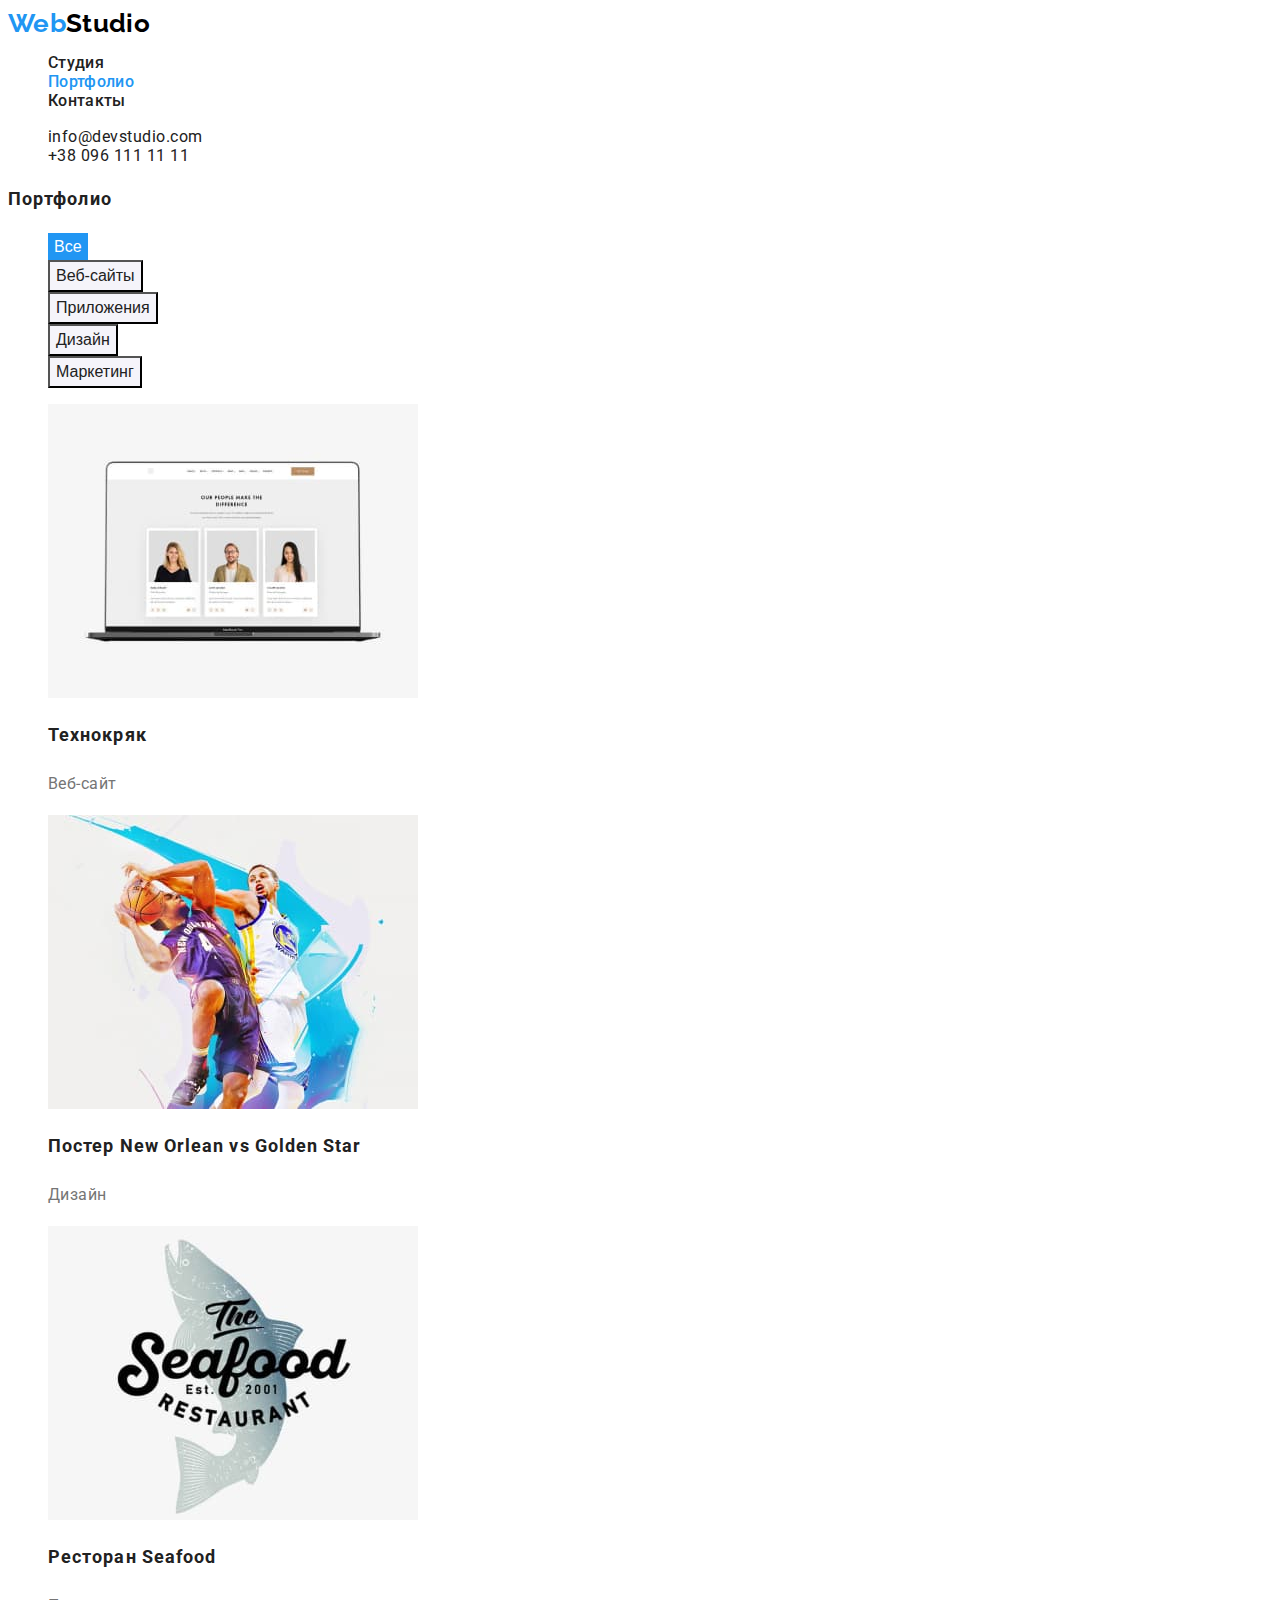
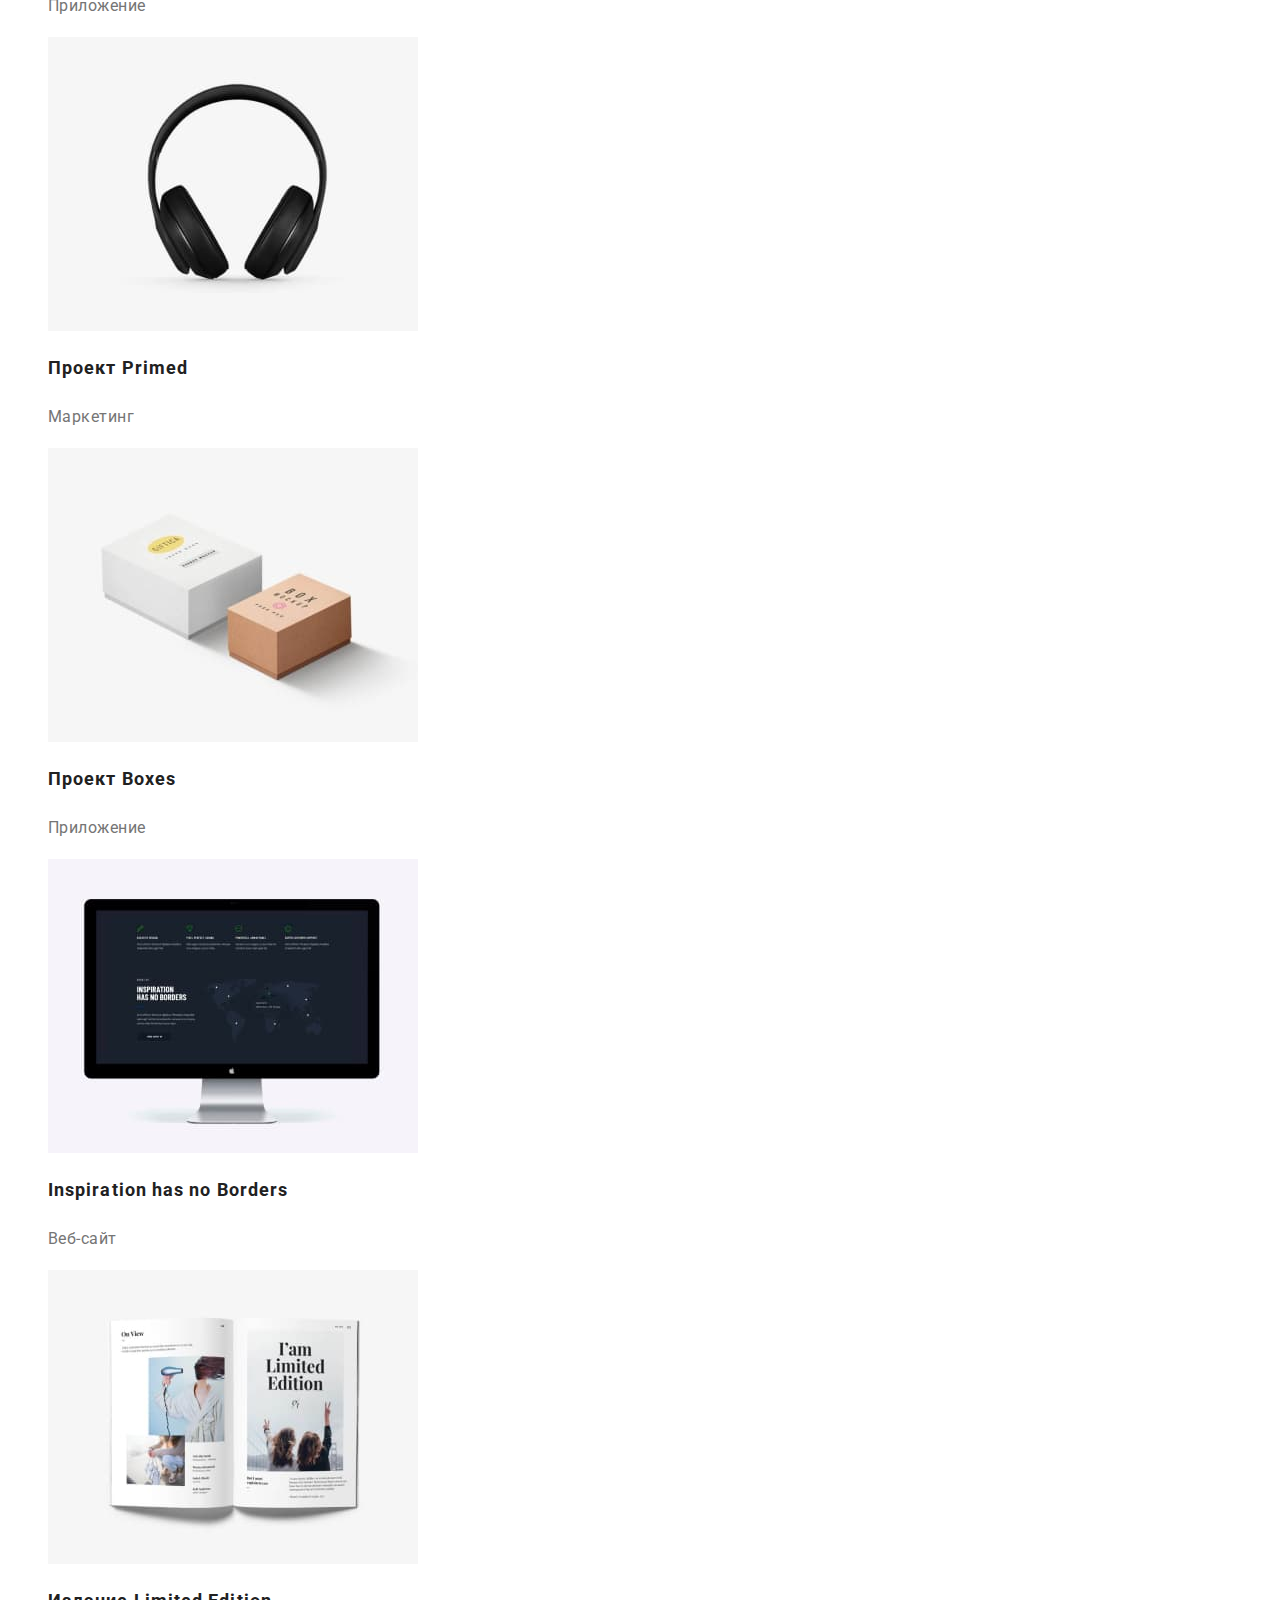
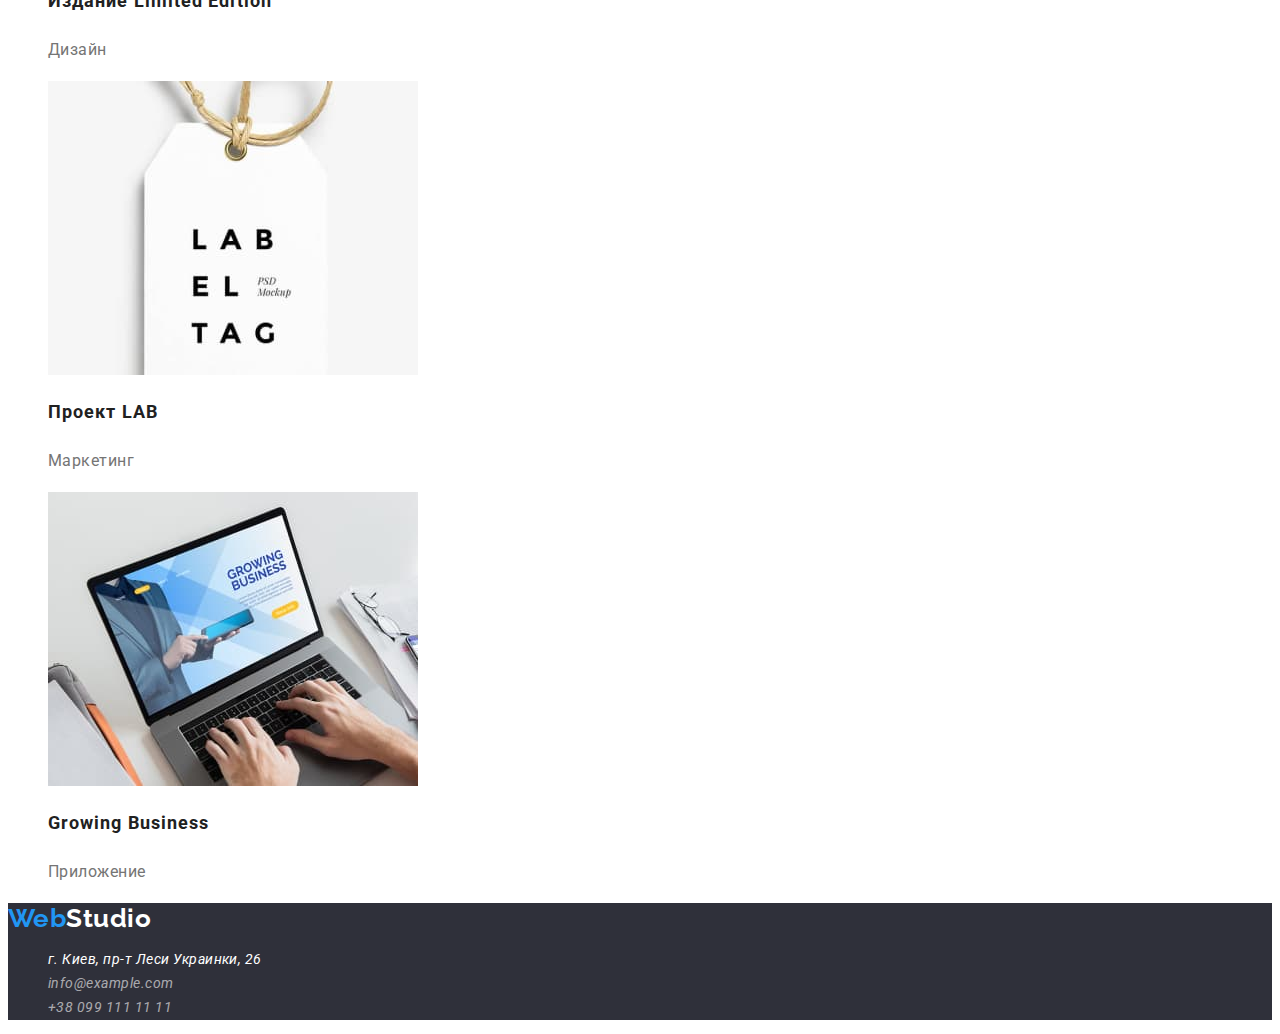
==== portfolio.html @ 82cb1a09 "v1" ====
<!DOCTYPE html>
<html lang="ru">
  <head>
    <meta charset="UTF-8" />
    <meta http-equiv="X-UA-Compatible" content="IE=edge" />
    <meta name="viewport" content="width=device-width, initial-scale=1.0" />
    <title>Document</title>
    <!-- <link rel="preconnect" href="https://fonts.googleapis.com" />
    <link rel="preconnect" href="https://fonts.gstatic.com" crossorigin /> -->
    <link
      href="https://fonts.googleapis.com/css2?family=Raleway:wght@700&family=Roboto:wght@400;500;700;900&display=swap"
      rel="stylesheet"
    />
    <link rel="stylesheet" href="./css/style.css" />
  </head>

  <body>
    <header>
      <nav class="site-nav">
        <a href="./index.html" class="logo"><span class="accent">Web</span>Studio</a>
        <ul class="list">
          <li><a href="./index.html" class="link">Студия</a></li>
          <li><a href="./portfolio.html" class="link current">Портфолио</a></li>
          <li><a href="" class="link">Контакты</a></li>
        </ul>
      </nav>

      <ul class="contact list">
        <li>
          <a href="mailto:info@devstudio.com" class="link">info@devstudio.com</a>
        </li>
        <li><a href="tel:+380961111111" class="link">+38 096 111 11 11</a></li>
      </ul>
    </header>

    <main>
      <section class="portfolio">
        <h1 class="tittle">Портфолио</h1>
        <ul class="filter list">
          <li><button type="button" class="button current">Все</button></li>
          <li><button type="button" class="button">Веб-сайты</button></li>
          <li><button type="button" class="button">Приложения</button></li>
          <li><button type="button" class="button">Дизайн</button></li>
          <li><button type="button" class="button">Маркетинг</button></li>
        </ul>

        <ul class="list">
          <li>
            <a href="" class="link">
              <img src="./images/tehnokryak.jpg" alt="Технокряк" width="370" />
              <h2 class="tittle">Технокряк</h2>
              <p class="text">Веб-сайт</p>
            </a>
          </li>
          <li>
            <a href="" class="link">
              <img
                src="./images/poster-new-orlean-vs-golden-star.jpg"
                alt="Постер New Orlean vs Golden Star"
                width="370"
              />
              <h2 class="tittle">Постер New Orlean vs Golden Star</h2>
              <p class="text">Дизайн</p>
            </a>
          </li>
          <li>
            <a href="" class="link">
              <img src="./images/restoran-seafood.jpg" alt="Ресторан Seafood" width="370" />
              <h2 class="tittle">Ресторан Seafood</h2>
              <p class="text">Приложение</p>
            </a>
          </li>
          <li>
            <a href="" class="link">
              <img src="./images/project-prime.jpg" alt="Проект Primed" width="370" />
              <h2 class="tittle">Проект Primed</h2>
              <p class="text">Маркетинг</p>
            </a>
          </li>
          <li>
            <a href="" class="link">
              <img src="./images/project-boxes.jpg" alt="Проект Boxesd" width="370" />
              <h2 class="tittle">Проект Boxes</h2>
              <p class="text">Приложение</p>
            </a>
          </li>
          <li>
            <a href="" class="link">
              <img
                src="./images/inspiration-has-no-border.jpg"
                alt="Inspiration has no Borders"
                width="370"
              />
              <h2 class="tittle">Inspiration has no Borders</h2>
              <p class="text">Веб-сайт</p>
            </a>
          </li>
          <li>
            <a href="" class="link">
              <img
                src="./images/izdanie-limited-edition.jpg"
                alt="Издание Limited Edition"
                width="370"
              />
              <h2 class="tittle">Издание Limited Edition</h2>
              <p class="text">Дизайн</p>
            </a>
          </li>
          <li>
            <a href="" class="link">
              <img src="./images/project-lab.jpg" alt="Проект LAB" width="370" />
              <h2 class="tittle">Проект LAB</h2>
              <p class="text">Маркетинг</p>
            </a>
          </li>
          <li>
            <a href="" class="link">
              <img src="./images/growing-business.jpg" alt="Growing Business" width="370" />
              <h2 class="tittle">Growing Business</h2>
              <p class="text">Приложение</p>
            </a>
          </li>
        </ul>
      </section>
    </main>

    <footer>
      <a href="./index.html" class="logo"><span class="accent">Web</span>Studio</a>
      <address class="address">
        <ul class="list">
          <li>
            <a href="https://goo.gl/maps/WHBGWg1it3eYbs4MA" class="link map" target="_blank"
              >г. Киев, пр-т Леси Украинки, 26</a
            >
          </li>
          <li><a href="mailto:info@example.com" class="link">info@example.com</a><br /></li>
          <li><a href="tel:+380991111111" class="link">+38 099 111 11 11</a></li>
        </ul>
      </address>
    </footer>
  </body>
</html>
---- css/style.css ----
/* Logo- Raleway w:700 s:26 hl:30.52 coor:#2196F3 #000000
          Oleo Script w:400 s:26 lh:35.96 color:#FFFFFF
Основной шрифт текста - Roboto w:400 s:14 color:#757575 
H1 - Roboto w:900 s:44px lh:60px color:#ffffff
H2 - Roboto w700 s:36 lh:42.19 color:#212121
H3 - Roboto w700 s14 color:#212121
active color - 

*/
:root {
  --main-text-color: #757575;
  --main-tittle-color: #212121;
  --main-active-color: #2196f3;
  --main-bg-color: #ffffff;
  --sec-bg: #2f303a;
  --footer-main-color: #ffffff;
  --footer-sec-color: rgba(255, 255, 255, 0.6);
  --filter-bt-bg: #f5f4fa;
}
.link {
  text-decoration: none;
}
.tittle {
  color: ;
}
body {
  font-family: Roboto, sans-serif;
  color: var(--main-text-color);
  letter-spacing: 0.03em;
  background-color: var(--main-bg-color);
}
h1,
h2,
h3,
h4 {
  font-family: Roboto, sans-serif;
  /* size: 14px; */
  /* color: var(--mani-tittle-color); */
}
.accent {
  color: var(--main-active-color);
}

.list {
  list-style: none;
}
.link {
  text-decoration: none;
  color: inherit;
}
.tittle {
  color: var(--main-tittle-color);
  font-weight: 700;
}

.works .tittle,
.team .tittle {
  font-size: 36px;
  line-height: 1.17;
}

/* LOGO */
.logo {
  font-family: Raleway;
  font-weight: 700;
  font-size: 26px;
  line-height: 1.17;
  color: #000000;
  text-decoration: none;
}
/* .f-logo {
  color: #2196F3;
} */

/* a {
  text-decoration: none;
} */

/* nav */
.site-nav {
  font-weight: 500;
  size: 14px;
  line-height: 1.17;
  letter-spacing: 0.02em;
  color: var(--main-tittle-color);
}
.site-nav .link:hover,
.site-nav .link:focus {
  color: var(--main-active-color);
}

.site-nav .link {
  text-decoration: none;
}

.site-nav .link.current {
  color: var(--main-active-color);
}

/* nav contact  */
.contact .link {
  color: var(--main-tittle-color);
}
.contact .link:hover,
.contact .link:focus {
  color: var(--main-active-color);
}

.heroes {
  background-color: var(--sec-bg);
  /* color: var(--footer-main-color); */
  letter-spacing: 0.06em;
}
.heroes .tittle,
.heroes .button {
  color: var(--footer-main-color);
  letter-spacing: 0.06em;
}

.heroes .tittle {
  text-transform: uppercase;
  font-weight: 900;
  font-size: 44px;
  line-height: 1.36;
  /* letter-spacing: 0.06em; */

  /* text-align: center; */
}
.heroes .button,
.portfolio .button.current {
  color: var(--footer-main-color);
  background-color: var(--main-active-color);
  border: none;
}
.heroes .button {
  font-weight: 700;
  font-size: 16px;
  line-height: 1.88;
  /* letter-spacing: 0.06em; */

  /* display: flex;
  align-items: center;
  text-align: center; */
}

/* benefits */
/* .benefits .tittle{
  color: var(--main-tittle-color);
} */
.benefits .list-tittle {
  color: var(--main-tittle-color);
  /* font-weight: 700; */
  font-size: 14px;
  line-height: 1.14;
  text-transform: uppercase;
}
.list .text {
  font-size: 14px;
  line-height: 1.71;
}

/* Чем мы занимаемся */

/* Наша комманда */
.team .tittle {
  font-weight: 700;
  font-size: 36px;
  line-height: 1.17;
}

.list .tittle,
.list .text {
  font-size: 16px;
  line-height: 1.17;
}

.list .tittle {
  font-weight: 500;
  /* font-size: 16px;
  line-height: 1.17; */
}
.list .text {
  font-weight: 400;
  /* font-size: 16px;
  line-height: 1.17; */
  /* identical to box height */
}
/* footer */
footer {
  background: var(--sec-bg);
  color: var(--footer-main-color);
  font-weight: 400;
  font-size: 14px;
  line-height: 1.71;
  /* or 171% */
}
footer .logo {
  color: var(--footer-main-color);
}
footer .link {
  color: var(--footer-sec-color);
}
footer .map {
  color: var(--footer-main-color);
}
/* .address .link {
  color: var(--mani-tittle-color);
} */
.address .link:hover,
.address .link:focus {
  color: var(--main-active-color);
}

/* Портфолио */
.portfolio .tittle {
  font-weight: 700;
  font-size: 18px;
  line-height: 2;
  letter-spacing: 0.06em;
}

.portfolio .button {
  color: var(--main-tittle-color);
  background: var(--filter-bt-bg);
  font-weight: 500;
  font-size: 16px;
  line-height: 1.62;
  /* text-align: center; */
}

.portfolio .text {
  color: var(--main-text-color);
  line-height: 30px;
  /* letter-spacing: 0.03em; */
}
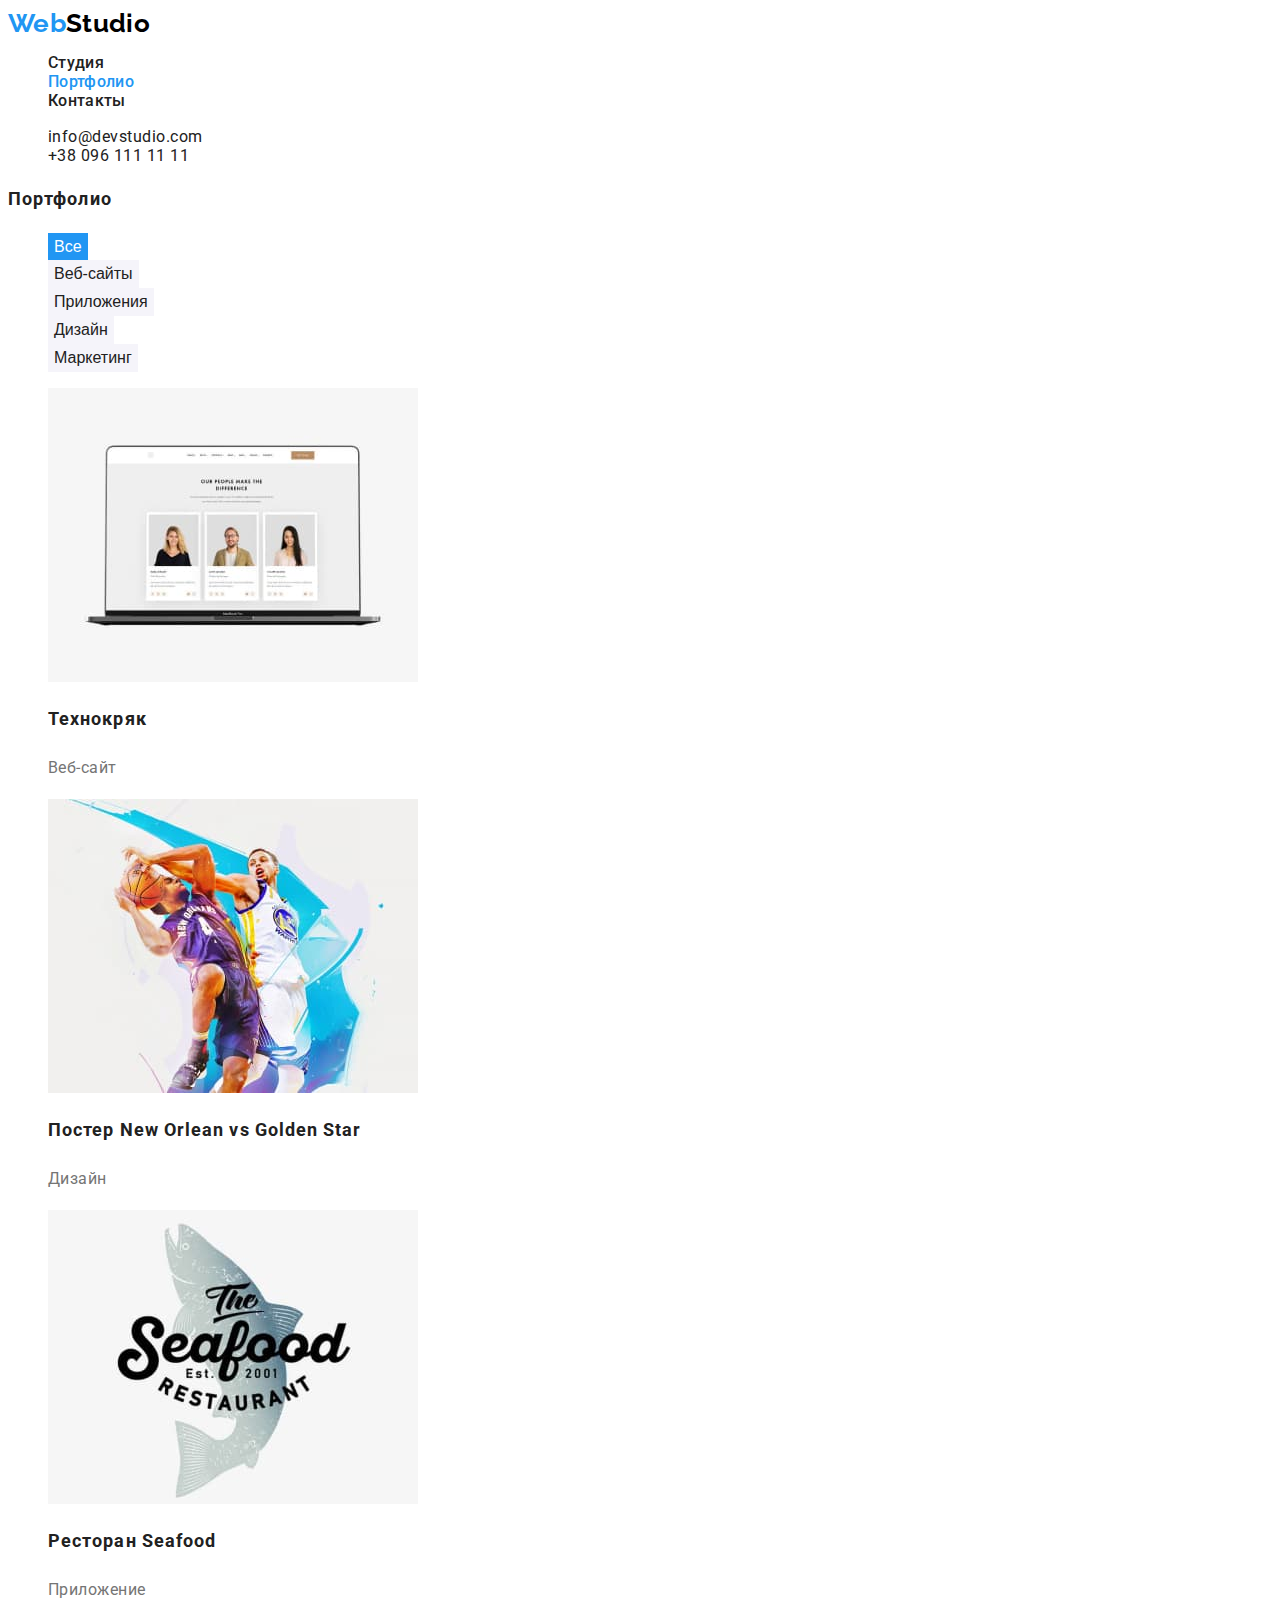
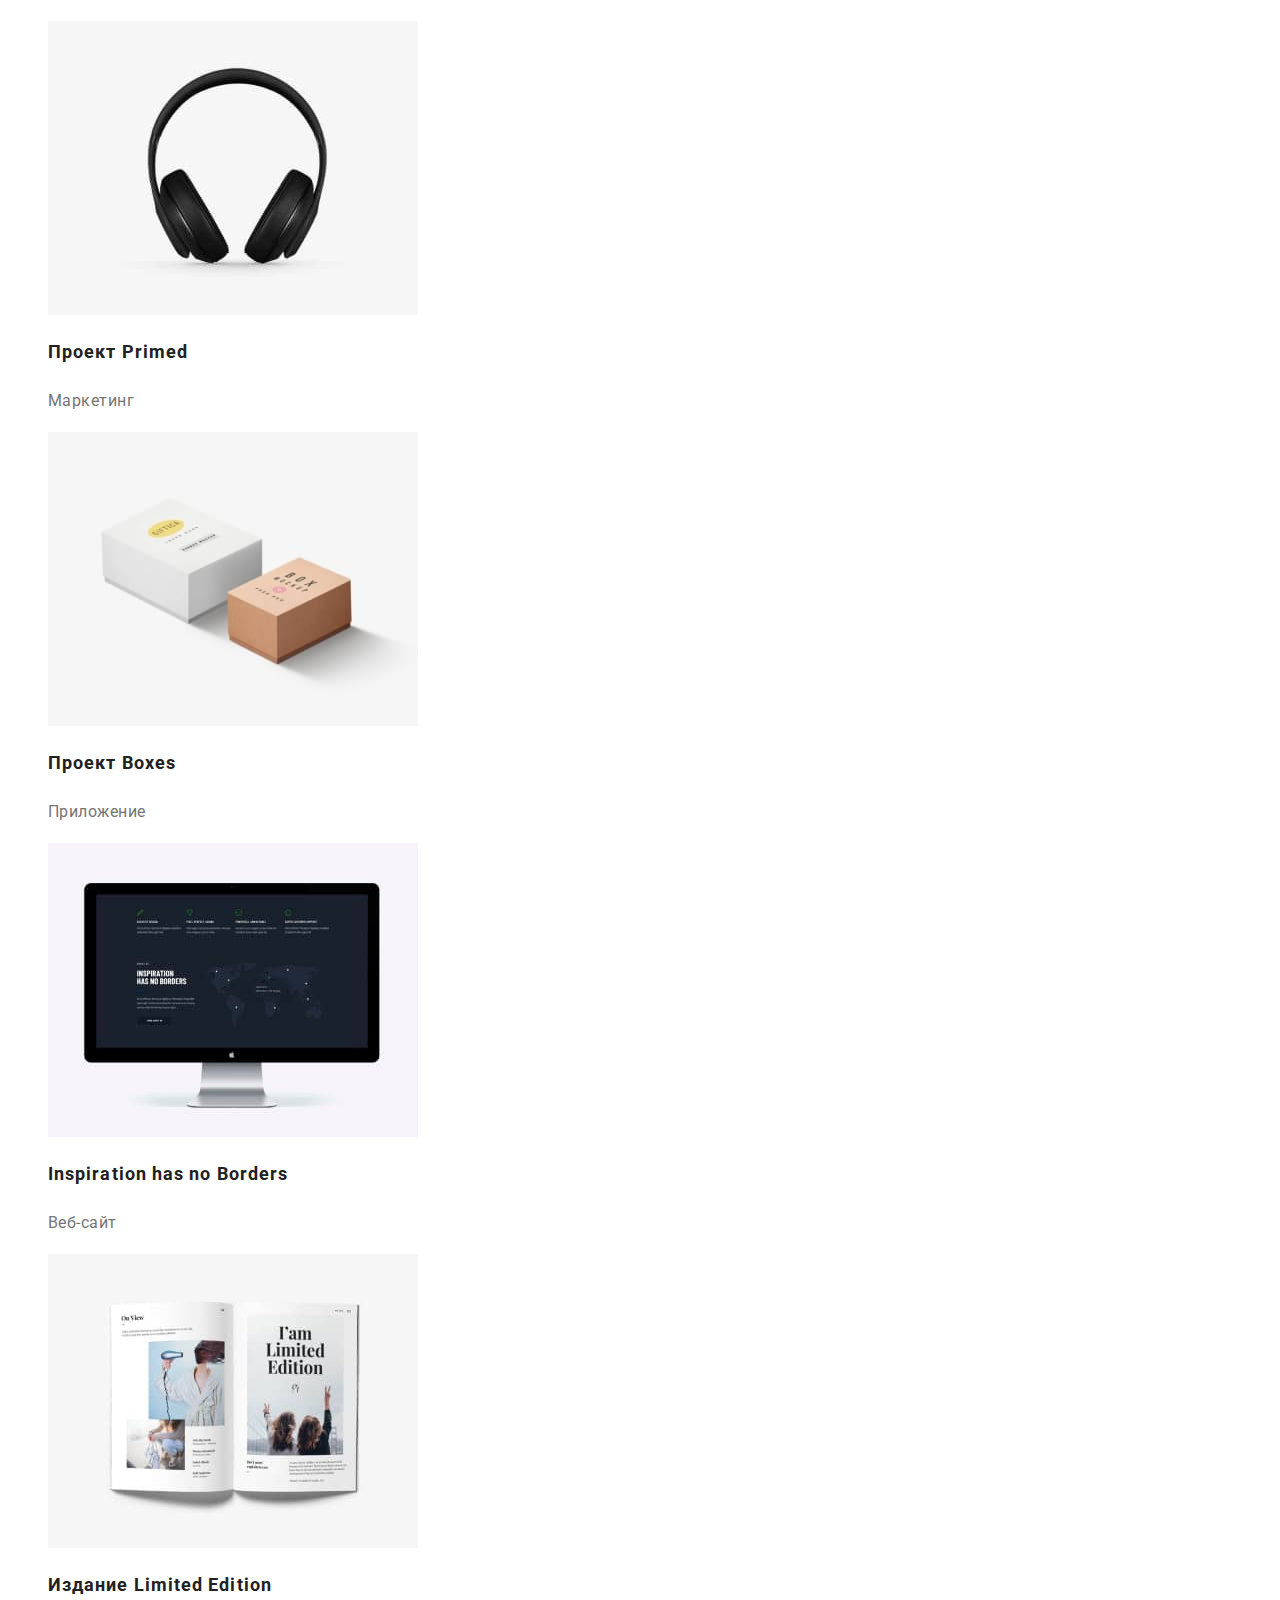
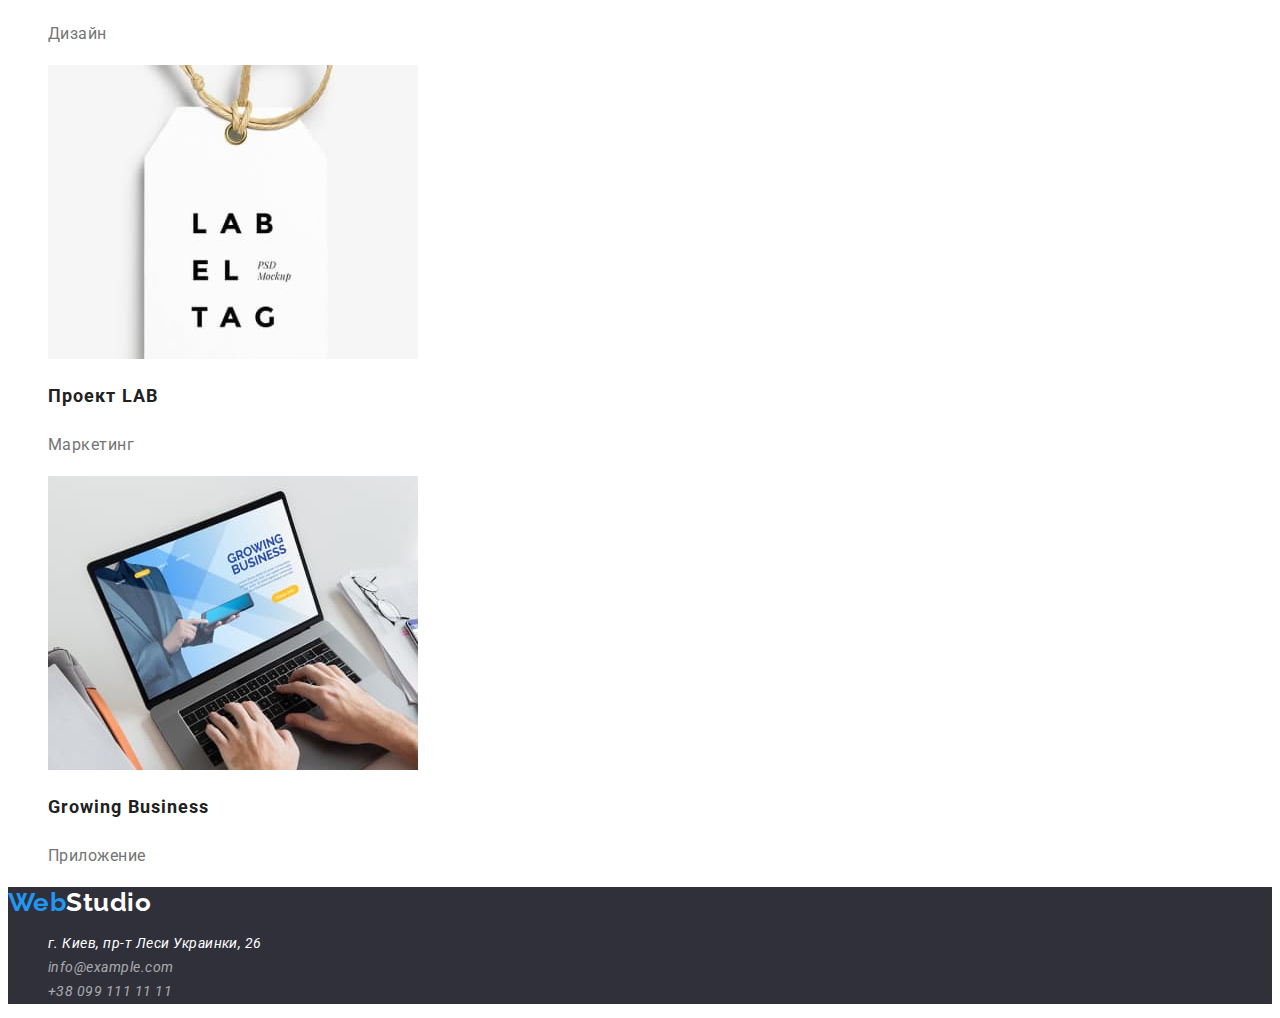
==== commit 72f11b1d: "button update" ====
--- a/portfolio.html
+++ b/portfolio.html
@@ -5,8 +5,6 @@
     <meta http-equiv="X-UA-Compatible" content="IE=edge" />
     <meta name="viewport" content="width=device-width, initial-scale=1.0" />
     <title>Document</title>
-    <!-- <link rel="preconnect" href="https://fonts.googleapis.com" />
-    <link rel="preconnect" href="https://fonts.gstatic.com" crossorigin /> -->
     <link
       href="https://fonts.googleapis.com/css2?family=Raleway:wght@700&family=Roboto:wght@400;500;700;900&display=swap"
       rel="stylesheet"
--- a/css/style.css
+++ b/css/style.css
@@ -21,7 +21,7 @@
   text-decoration: none;
 }
 .tittle {
-  color: ;
+  color: var(--main-tittle-color);
 }
 body {
   font-family: Roboto, sans-serif;
@@ -136,17 +136,10 @@
   font-weight: 700;
   font-size: 16px;
   line-height: 1.88;
-  /* letter-spacing: 0.06em; */
-
-  /* display: flex;
-  align-items: center;
-  text-align: center; */
 }
 
 /* benefits */
-/* .benefits .tittle{
-  color: var(--main-tittle-color);
-} */
+
 .benefits .list-tittle {
   color: var(--main-tittle-color);
   /* font-weight: 700; */
@@ -225,6 +218,7 @@
   font-weight: 500;
   font-size: 16px;
   line-height: 1.62;
+  border: none;
   /* text-align: center; */
 }
 
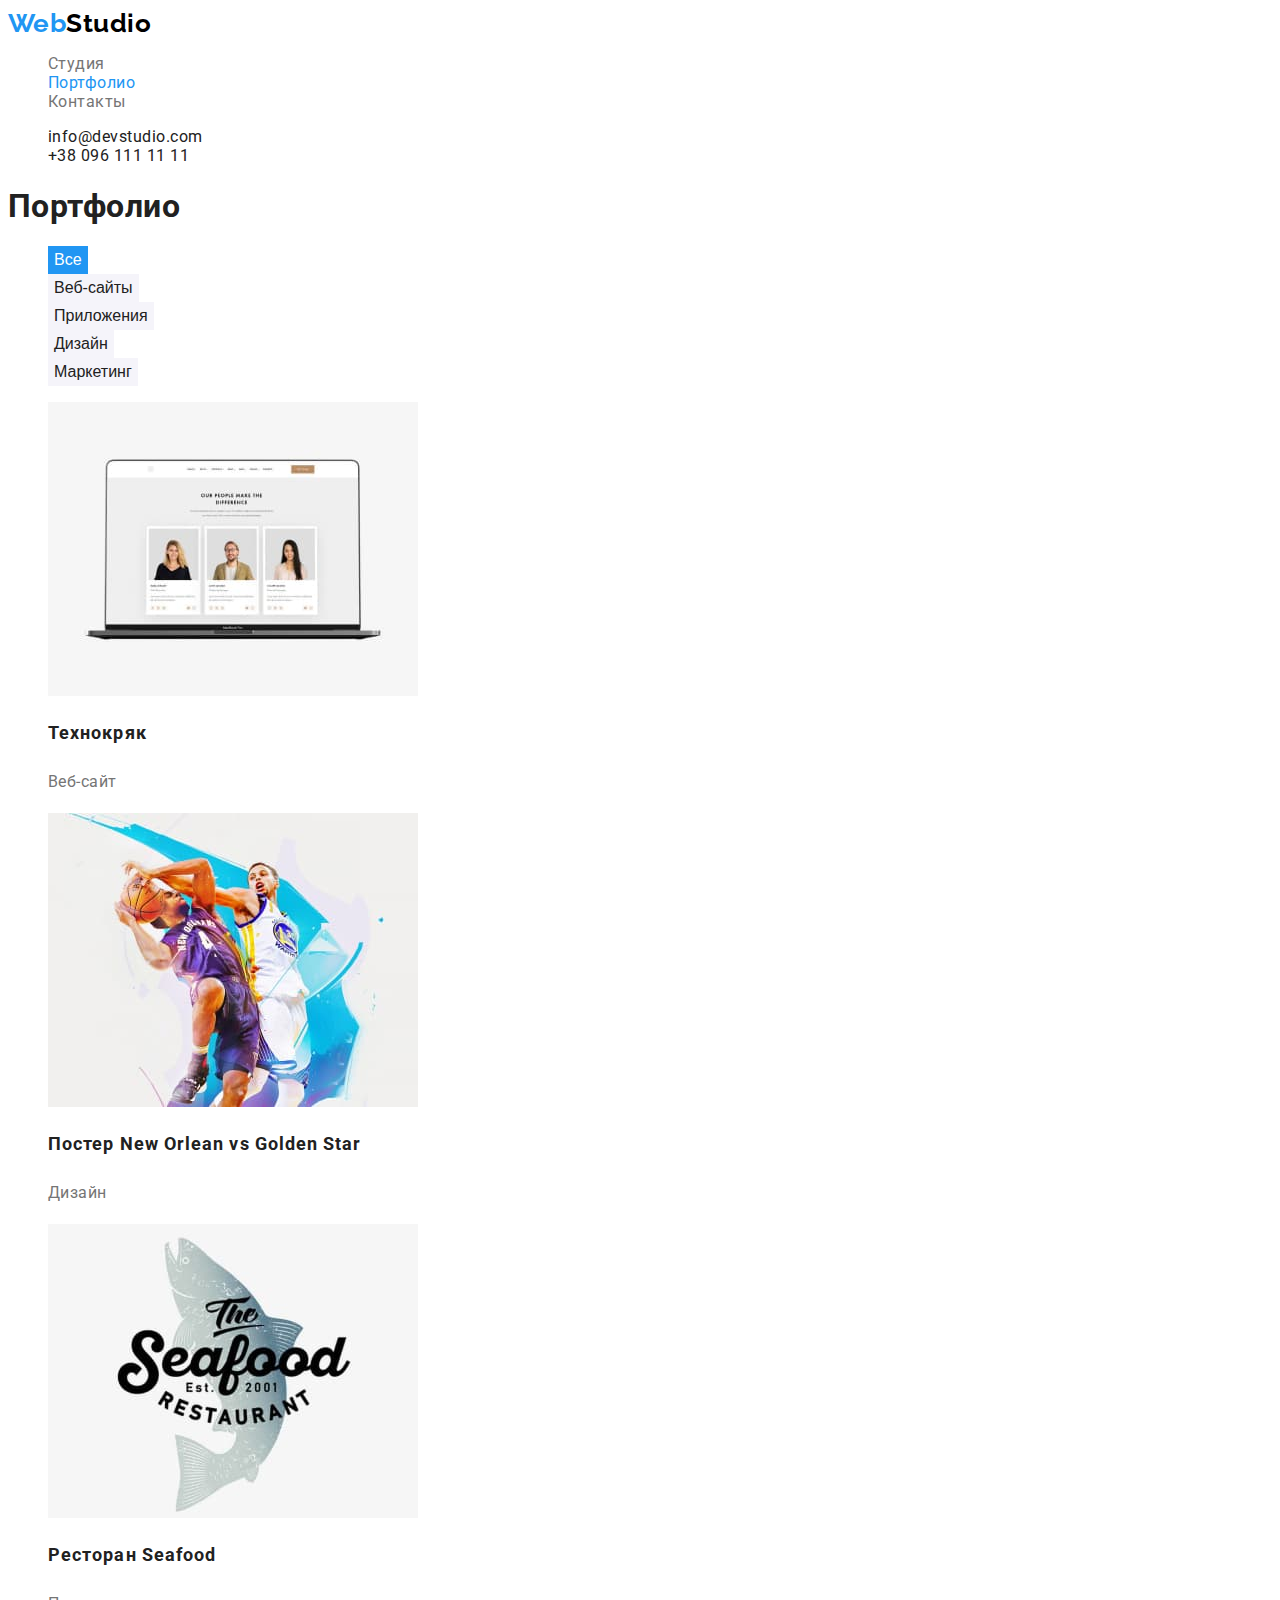
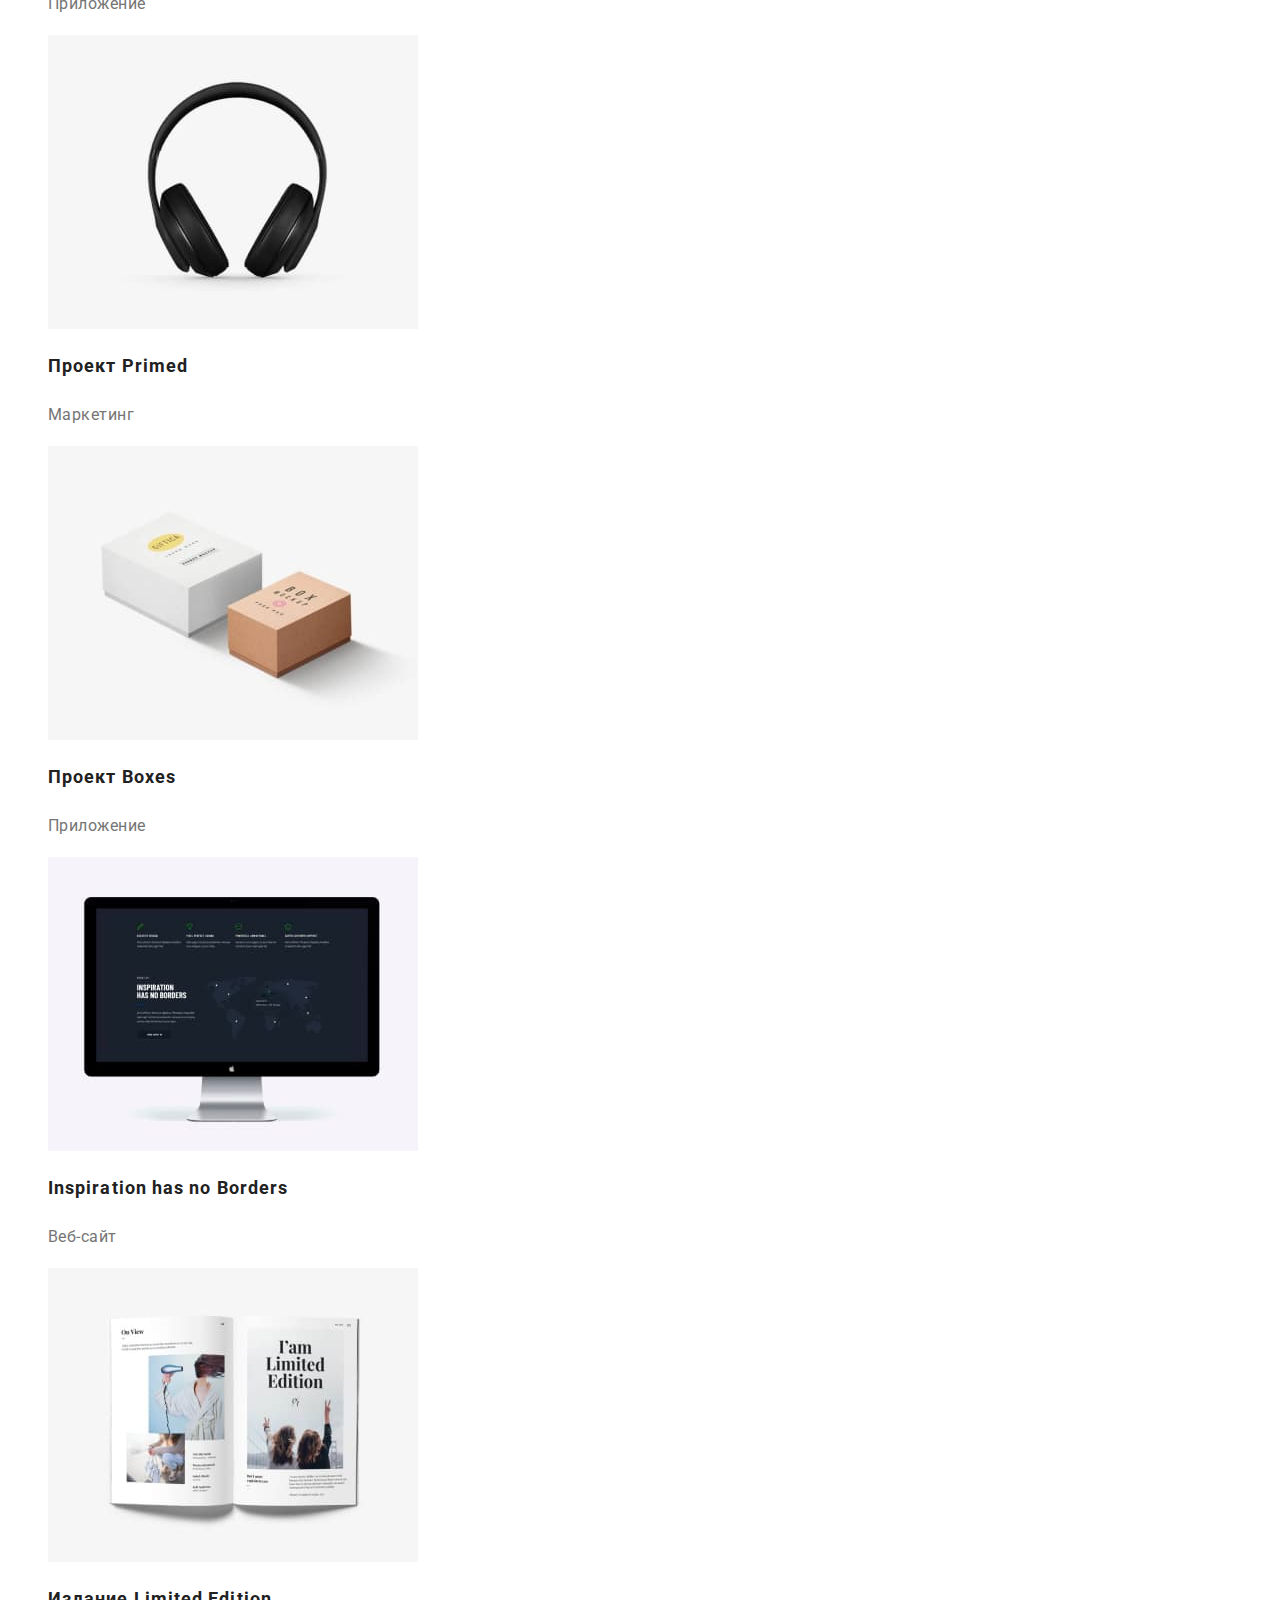
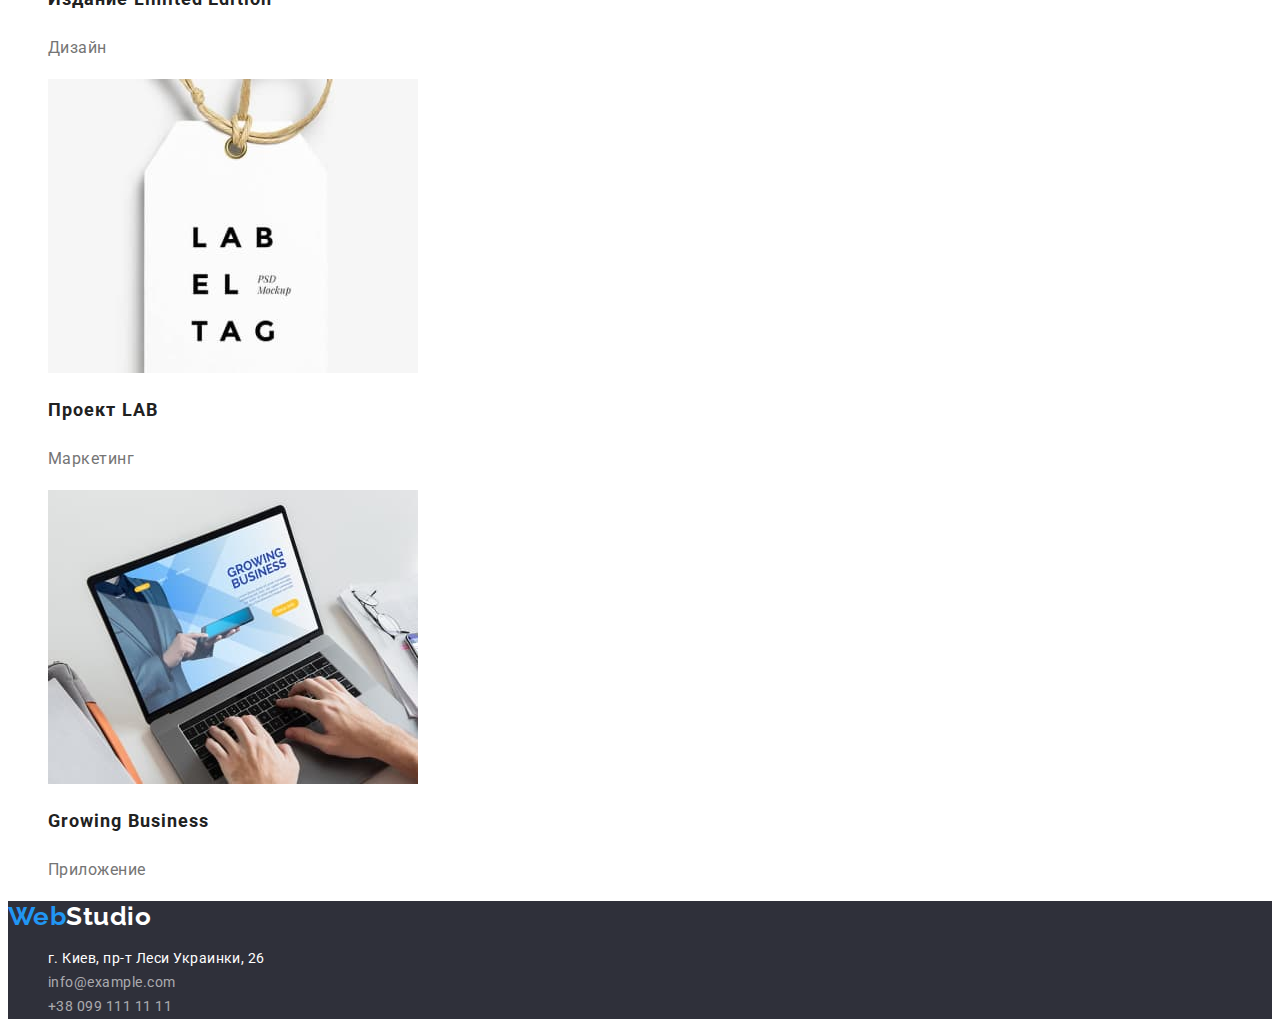
==== commit 47d00624: "v1.1" ====
--- a/portfolio.html
+++ b/portfolio.html
@@ -13,9 +13,9 @@
   </head>
 
   <body>
-    <header>
+    <header class="header">
       <nav class="site-nav">
-        <a href="./index.html" class="logo"><span class="accent">Web</span>Studio</a>
+        <a href="./index.html" class="logo"><span class="logo-first-color">Web</span>Studio</a>
         <ul class="list">
           <li><a href="./index.html" class="link">Студия</a></li>
           <li><a href="./portfolio.html" class="link current">Портфолио</a></li>
@@ -35,19 +35,19 @@
       <section class="portfolio">
         <h1 class="tittle">Портфолио</h1>
         <ul class="filter list">
-          <li><button type="button" class="button current">Все</button></li>
-          <li><button type="button" class="button">Веб-сайты</button></li>
-          <li><button type="button" class="button">Приложения</button></li>
-          <li><button type="button" class="button">Дизайн</button></li>
-          <li><button type="button" class="button">Маркетинг</button></li>
+          <li><button type="button" class="portfolio-button button current">Все</button></li>
+          <li><button type="button" class="portfolio-button button">Веб-сайты</button></li>
+          <li><button type="button" class="portfolio-button button">Приложения</button></li>
+          <li><button type="button" class="portfolio-button button">Дизайн</button></li>
+          <li><button type="button" class="portfolio-button button">Маркетинг</button></li>
         </ul>
 
         <ul class="list">
           <li>
             <a href="" class="link">
               <img src="./images/tehnokryak.jpg" alt="Технокряк" width="370" />
-              <h2 class="tittle">Технокряк</h2>
-              <p class="text">Веб-сайт</p>
+              <h2 class="portfolio-tittle tittle">Технокряк</h2>
+              <p class="portfolio-text">Веб-сайт</p>
             </a>
           </li>
           <li>
@@ -57,29 +57,29 @@
                 alt="Постер New Orlean vs Golden Star"
                 width="370"
               />
-              <h2 class="tittle">Постер New Orlean vs Golden Star</h2>
-              <p class="text">Дизайн</p>
+              <h2 class="portfolio-tittle tittle">Постер New Orlean vs Golden Star</h2>
+              <p class="portfolio-text">Дизайн</p>
             </a>
           </li>
           <li>
             <a href="" class="link">
               <img src="./images/restoran-seafood.jpg" alt="Ресторан Seafood" width="370" />
-              <h2 class="tittle">Ресторан Seafood</h2>
-              <p class="text">Приложение</p>
+              <h2 class="portfolio-tittle tittle">Ресторан Seafood</h2>
+              <p class="portfolio-text">Приложение</p>
             </a>
           </li>
           <li>
             <a href="" class="link">
               <img src="./images/project-prime.jpg" alt="Проект Primed" width="370" />
-              <h2 class="tittle">Проект Primed</h2>
-              <p class="text">Маркетинг</p>
+              <h2 class="portfolio-tittle tittle">Проект Primed</h2>
+              <p class="portfolio-text">Маркетинг</p>
             </a>
           </li>
           <li>
             <a href="" class="link">
               <img src="./images/project-boxes.jpg" alt="Проект Boxesd" width="370" />
-              <h2 class="tittle">Проект Boxes</h2>
-              <p class="text">Приложение</p>
+              <h2 class="portfolio-tittle tittle">Проект Boxes</h2>
+              <p class="portfolio-text">Приложение</p>
             </a>
           </li>
           <li>
@@ -89,8 +89,8 @@
                 alt="Inspiration has no Borders"
                 width="370"
               />
-              <h2 class="tittle">Inspiration has no Borders</h2>
-              <p class="text">Веб-сайт</p>
+              <h2 class="portfolio-tittle tittle">Inspiration has no Borders</h2>
+              <p class="portfolio-text">Веб-сайт</p>
             </a>
           </li>
           <li>
@@ -100,31 +100,33 @@
                 alt="Издание Limited Edition"
                 width="370"
               />
-              <h2 class="tittle">Издание Limited Edition</h2>
-              <p class="text">Дизайн</p>
+              <h2 class="portfolio-tittle tittle">Издание Limited Edition</h2>
+              <p class="portfolio-text">Дизайн</p>
             </a>
           </li>
           <li>
             <a href="" class="link">
               <img src="./images/project-lab.jpg" alt="Проект LAB" width="370" />
-              <h2 class="tittle">Проект LAB</h2>
-              <p class="text">Маркетинг</p>
+              <h2 class="portfolio-tittle tittle">Проект LAB</h2>
+              <p class="portfolio-text">Маркетинг</p>
             </a>
           </li>
           <li>
             <a href="" class="link">
               <img src="./images/growing-business.jpg" alt="Growing Business" width="370" />
-              <h2 class="tittle">Growing Business</h2>
-              <p class="text">Приложение</p>
+              <h2 class="portfolio-tittle tittle">Growing Business</h2>
+              <p class="portfolio-text">Приложение</p>
             </a>
           </li>
         </ul>
       </section>
     </main>
 
-    <footer>
-      <a href="./index.html" class="logo"><span class="accent">Web</span>Studio</a>
-      <address class="address">
+    <footer class="footer">
+      <a href="./index.html" class="logo-footer logo"
+        ><span class="logo-first-color">Web</span>Studio</a
+      >
+      <address class="footer-address">
         <ul class="list">
           <li>
             <a href="https://goo.gl/maps/WHBGWg1it3eYbs4MA" class="link map" target="_blank"
--- a/css/style.css
+++ b/css/style.css
@@ -9,19 +9,20 @@
 */
 :root {
   --main-text-color: #757575;
-  --main-tittle-color: #212121;
+  --main-text-second-color: #212121;
+  --main-bg-color: #ffffff;
+  --main-sec-bg: #2f303a;
+  --main-logo-first-color: #2196f3;
+  --main-logo-color: #000000;
+  --main-logo-color-footer: #ffffff;
+  --main-sec-color: #ffffff;
+  --main-footer-color: #ffffff;
   --main-active-color: #2196f3;
-  --main-bg-color: #ffffff;
-  --sec-bg: #2f303a;
-  --footer-main-color: #ffffff;
+  --main-active-bg: #ffffff;
+  --active-bt-color: #ffffff;
+  --active-bt-bg: #2196f3;
   --footer-sec-color: rgba(255, 255, 255, 0.6);
   --filter-bt-bg: #f5f4fa;
-}
-.link {
-  text-decoration: none;
-}
-.tittle {
-  color: var(--main-tittle-color);
 }
 body {
   font-family: Roboto, sans-serif;
@@ -29,14 +30,7 @@
   letter-spacing: 0.03em;
   background-color: var(--main-bg-color);
 }
-h1,
-h2,
-h3,
-h4 {
-  font-family: Roboto, sans-serif;
-  /* size: 14px; */
-  /* color: var(--mani-tittle-color); */
-}
+
 .accent {
   color: var(--main-active-color);
 }
@@ -49,14 +43,19 @@
   color: inherit;
 }
 .tittle {
-  color: var(--main-tittle-color);
-  font-weight: 700;
-}
-
-.works .tittle,
-.team .tittle {
+  color: var(--main-text-second-color);
+  font-weight: 700;
+}
+
+.works-tittle,
+.team-tittle {
+  font-weight: 700;
   font-size: 36px;
   line-height: 1.17;
+  color: var(--main-text-second-color);
+}
+.button {
+  cursor: pointer;
 }
 
 /* LOGO */
@@ -65,59 +64,55 @@
   font-weight: 700;
   font-size: 26px;
   line-height: 1.17;
-  color: #000000;
+  color: var(--main-logo-color);
   text-decoration: none;
 }
-/* .f-logo {
-  color: #2196F3;
+.logo-first-color {
+  color: var(--main-logo-first-color);
+}
+.logo-footer
+
+/* header */
+.header {
+  font-weight: 500;
+  font-size: 14px;
+  line-height: 1.17;
+  letter-spacing: 0.02em;
+  color: var(--main-text-second-color);
+}
+
+.site-nav .link:hover,
+.site-nav .link:focus,
+.site-nav .link.current {
+  color: var(--main-active-color);
+}
+
+/* .site-nav .link.current {
+  color: var(--main-active-color);
 } */
-
-/* a {
-  text-decoration: none;
-} */
-
-/* nav */
-.site-nav {
-  font-weight: 500;
-  size: 14px;
-  line-height: 1.17;
-  letter-spacing: 0.02em;
-  color: var(--main-tittle-color);
-}
-.site-nav .link:hover,
-.site-nav .link:focus {
-  color: var(--main-active-color);
-}
-
-.site-nav .link {
-  text-decoration: none;
-}
-
-.site-nav .link.current {
-  color: var(--main-active-color);
-}
 
 /* nav contact  */
 .contact .link {
-  color: var(--main-tittle-color);
+  color: var(--main-text-second-color);
 }
 .contact .link:hover,
 .contact .link:focus {
   color: var(--main-active-color);
 }
 
+/* heroes */
 .heroes {
-  background-color: var(--sec-bg);
-  /* color: var(--footer-main-color); */
+  background-color: var(--main-sec-bg);
   letter-spacing: 0.06em;
 }
-.heroes .tittle,
-.heroes .button {
-  color: var(--footer-main-color);
+
+.heroes-tittle,
+.heroes-button {
+  color: var(--main-sec-color);
   letter-spacing: 0.06em;
 }
 
-.heroes .tittle {
+.heroes-tittle {
   text-transform: uppercase;
   font-weight: 900;
   font-size: 44px;
@@ -128,11 +123,11 @@
 }
 .heroes .button,
 .portfolio .button.current {
-  color: var(--footer-main-color);
+  color: var(--main-sec-color);
   background-color: var(--main-active-color);
   border: none;
 }
-.heroes .button {
+.heroes-button {
   font-weight: 700;
   font-size: 16px;
   line-height: 1.88;
@@ -140,80 +135,84 @@
 
 /* benefits */
 
-.benefits .list-tittle {
-  color: var(--main-tittle-color);
+.benefits-list-tittle {
+  color: var(--main-text-second-color);
   /* font-weight: 700; */
   font-size: 14px;
   line-height: 1.14;
   text-transform: uppercase;
 }
-.list .text {
+.benefits-list-text {
   font-size: 14px;
   line-height: 1.71;
 }
 
 /* Чем мы занимаемся */
+/* .works-tittle {
+} */
 
 /* Наша комманда */
-.team .tittle {
-  font-weight: 700;
-  font-size: 36px;
-  line-height: 1.17;
-}
-
-.list .tittle,
-.list .text {
+
+.team-list-tittle,
+.team-list-text {
   font-size: 16px;
   line-height: 1.17;
 }
 
-.list .tittle {
+.team-list-tittle {
   font-weight: 500;
-  /* font-size: 16px;
-  line-height: 1.17; */
-}
-.list .text {
-  font-weight: 400;
-  /* font-size: 16px;
-  line-height: 1.17; */
-  /* identical to box height */
-}
+}
+
+/* .team-list-text {
+
+} */
+
 /* footer */
-footer {
-  background: var(--sec-bg);
-  color: var(--footer-main-color);
+.footer {
+  background: var(--main-sec-bg);
+  color: var(--main-sec-color);
   font-weight: 400;
   font-size: 14px;
   line-height: 1.71;
   /* or 171% */
 }
-footer .logo {
-  color: var(--footer-main-color);
-}
-footer .link {
+
+.footer .link {
   color: var(--footer-sec-color);
 }
-footer .map {
-  color: var(--footer-main-color);
-}
-/* .address .link {
-  color: var(--mani-tittle-color);
-} */
-.address .link:hover,
-.address .link:focus {
+
+.footer-address {
+  font-style: normal;
+}
+
+.logo-footer {
+  color: var(--main-logo-color-footer);
+}
+
+.footer-address .link.map {
+  color: var(--main-sec-color);
+}
+
+.footer-address .link:hover,
+.footer-address .link:focus {
   color: var(--main-active-color);
 }
 
 /* Портфолио */
-.portfolio .tittle {
+.portfolio-tittle {
   font-weight: 700;
   font-size: 18px;
   line-height: 2;
   letter-spacing: 0.06em;
 }
-
-.portfolio .button {
-  color: var(--main-tittle-color);
+.portfolio-text {
+  color: var(--main-text-color);
+  line-height: 1.88;
+  /* letter-spacing: 0.03em; */
+}
+
+.portfolio-button {
+  color: var(--main-text-second-color);
   background: var(--filter-bt-bg);
   font-weight: 500;
   font-size: 16px;
@@ -221,9 +220,8 @@
   border: none;
   /* text-align: center; */
 }
-
-.portfolio .text {
-  color: var(--main-text-color);
-  line-height: 30px;
-  /* letter-spacing: 0.03em; */
-}
+.portfolio .button:hover,
+.portfolio .button:focus {
+  color: var(--active-bt-color);
+  background-color: var(--active-bt-bg);
+}
